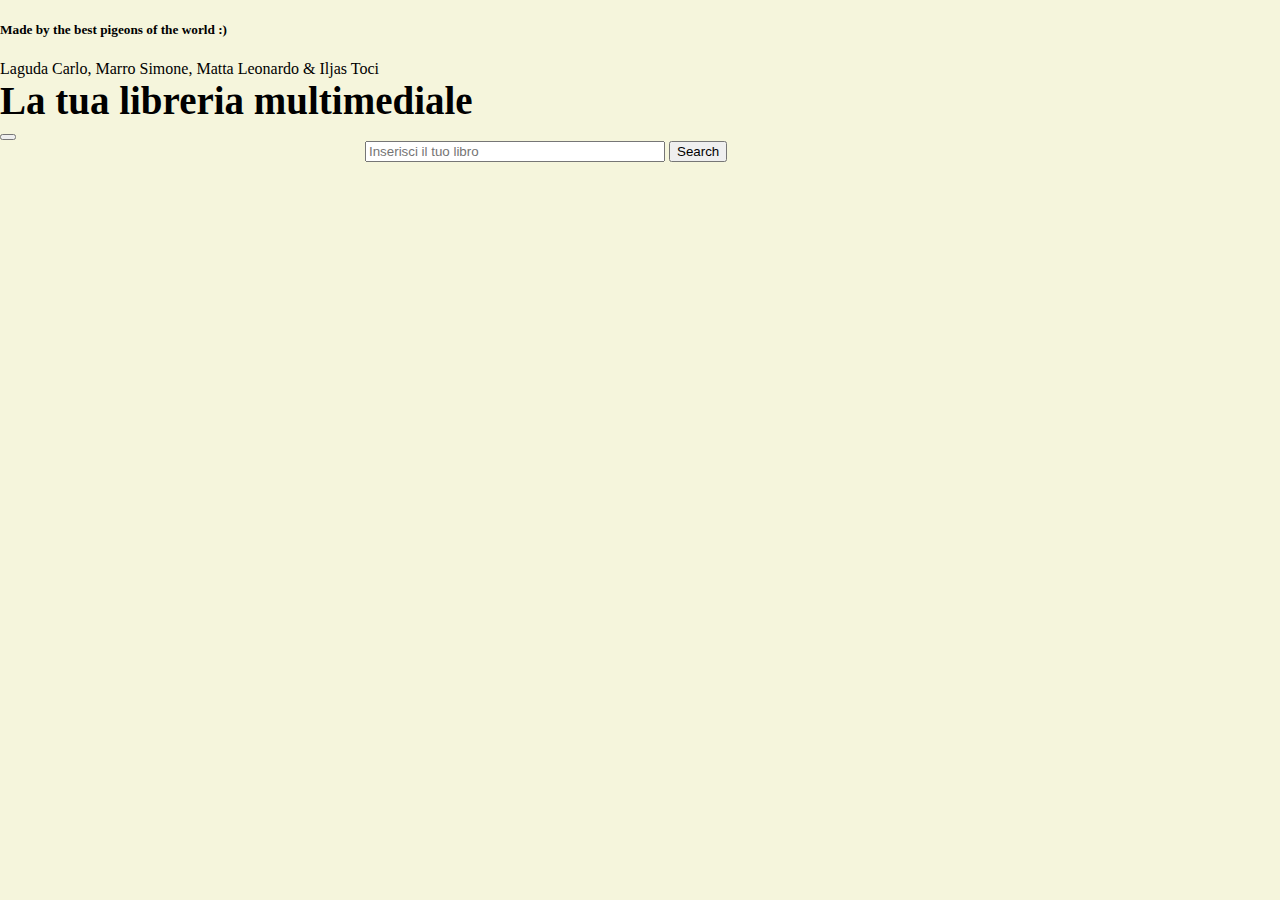
==== Sito azienda/index.html @ e21b8692 "V1.0.1 graphic and structure" ====
<!doctype html>
<html lang="en">
    <head>
        <meta charset="utf-8">
        <meta name="viewport" content="width=device-width, initial-scale=1"> 
        <link href="https://cdn.jsdelivr.net/npm/bootstrap@5.0.2/dist/css/bootstrap.min.css" rel="stylesheet" integrity="sha384-EVSTQN3/azprG1Anm3QDgpJLIm9Nao0Yz1ztcQTwFspd3yD65VohhpuuCOmLASjC" crossorigin="anonymous"><!-- Bootstrap CSS -->
        <link rel="stylesheet" href="style.css" type="text/css"> <!-- CSS -->
        <title>La Libreria</title>
    </head>
    <body>
        <div class="collapse" id="navbarToggleExternalContent">
            <div class="bg-dark p-4">
              <h5 class="text-white h4">Made by the best pigeons of the world :)</h5>
              <span class="text-muted">Laguda Carlo, Marro Simone, Matta Leonardo & Iljas Toci</span>
            </div>
        </div>
        <nav class="navbar navbar-dark bg-dark">
            <div class="container-fluid">
                <h1 class="text-white text-center">La tua libreria multimediale</h1>
                <button class="navbar-toggler" type="button" data-bs-toggle="collapse" data-bs-target="#navbarToggleExternalContent" aria-controls="navbarToggleExternalContent" aria-expanded="false" aria-label="Toggle navigation">
                <span class="navbar-toggler-icon"></span>
              </button>
            </div>
        </nav>

        <div class="container mt-5">
            <div class="div_saerch">
                <input class="form-control" type="search" placeholder="Inserisci il tuo libro" aria-label="Search">
                <button class="btn btn-outline-success mt-3" type="submit">Search</button>
            </div>
        </div>
    </body>
    <footer>
        <!-- Include Bootstrap JavaScript -->
        <script src="https://cdn.jsdelivr.net/npm/bootstrap@5.0.2/dist/js/bootstrap.bundle.min.js" integrity="sha384-MrcW6ZMFYlzcLA8Nl+NtUVF0sA7MsXsP1UyJoMp4YLEuNSfAP+JcXn/tWtIaxVXM" crossorigin="anonymous"></script>
        <!-- Include script per l'invio dell'email -->
        <script src="script.js"></script>
    </footer>
</html>
---- Sito azienda/style.css ----
body{
    background-color: beige;
    margin: 0px;
    padding: 0px;
}

h1{
    font-size: 39px;
    margin:0 auto;
}
input{
    width: 300px;
}
.div_saerch{
    margin: 0 auto;
    width: 550px;
    
}
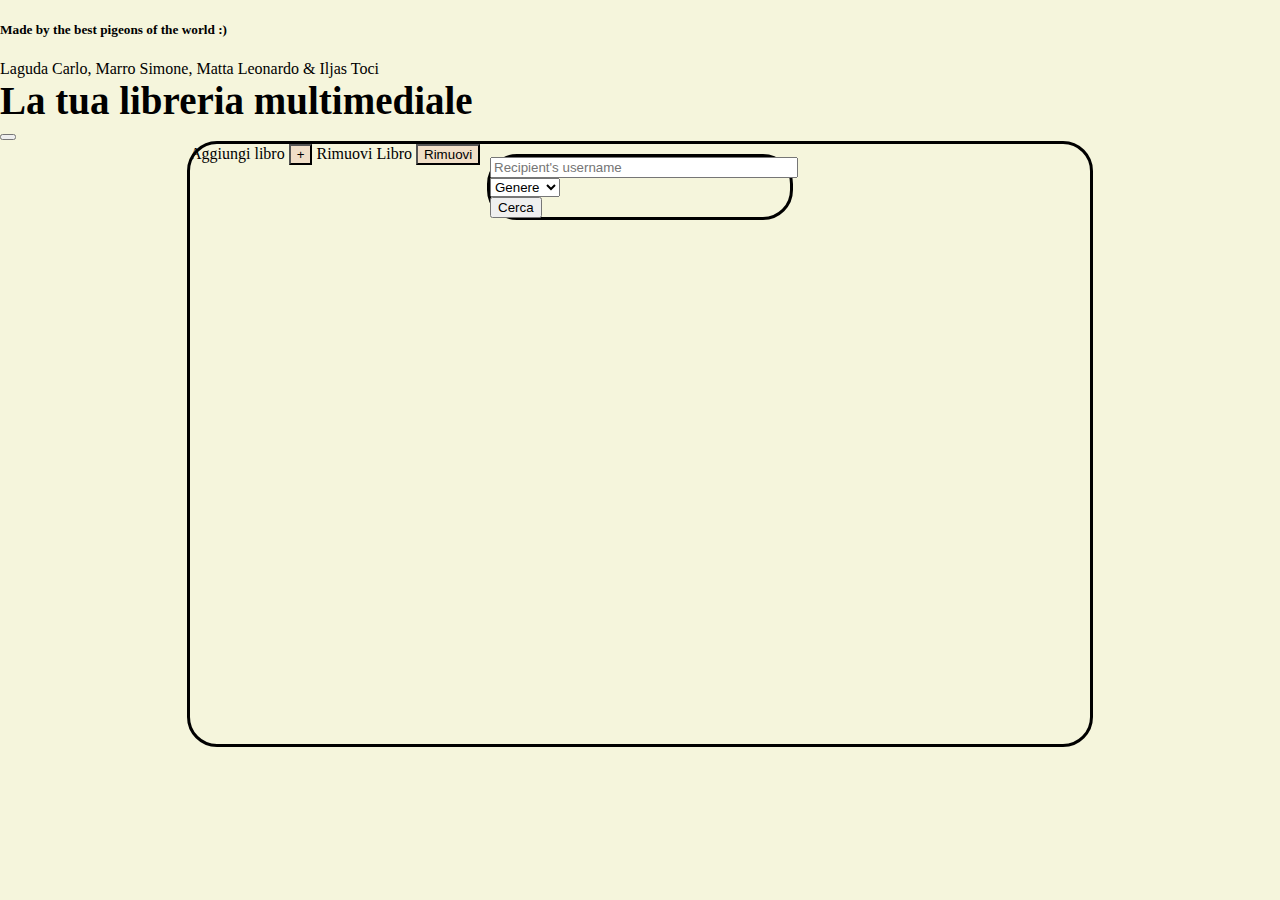
==== commit e15b0fe7: "V1.0.2 graphic update, add itmes and file" ====
--- a/Sito azienda/index.html
+++ b/Sito azienda/index.html
@@ -3,8 +3,9 @@
     <head>
         <meta charset="utf-8">
         <meta name="viewport" content="width=device-width, initial-scale=1"> 
-        <link href="https://cdn.jsdelivr.net/npm/bootstrap@5.0.2/dist/css/bootstrap.min.css" rel="stylesheet" integrity="sha384-EVSTQN3/azprG1Anm3QDgpJLIm9Nao0Yz1ztcQTwFspd3yD65VohhpuuCOmLASjC" crossorigin="anonymous"><!-- Bootstrap CSS -->
-        <link rel="stylesheet" href="style.css" type="text/css"> <!-- CSS -->
+        <link href="https://cdn.jsdelivr.net/npm/bootstrap@5.0.2/dist/css/bootstrap.min.css" rel="stylesheet" integrity="sha384-EVSTQN3/azprG1Anm3QDgpJLIm9Nao0Yz1ztcQTwFspd3yD65VohhpuuCOmLASjC" crossorigin="anonymous">
+        <link rel="stylesheet" href="style.css" type="text/css"> 
+        <link rel="stylesheet" href="responsive.css" type="text/css">
         <title>La Libreria</title>
     </head>
     <body>
@@ -22,18 +23,31 @@
               </button>
             </div>
         </nav>
-
-        <div class="container mt-5">
-            <div class="div_saerch">
-                <input class="form-control" type="search" placeholder="Inserisci il tuo libro" aria-label="Search">
-                <button class="btn btn-outline-success mt-3" type="submit">Search</button>
+        <div class="mainDiv bg-light mt-4">
+            <div class="list-group ms-3 " style="max-width: 300px; height: 100%;">
+                <label class="mt-5">Aggiungi libro</label>
+                <button type="button" class="list-group-item list-group-item-action mt-1 btn-style" id="aggiungi:libro">+</button>
+                <label class="mt-3">Rimuovi Libro</label>
+                <button type="button" class="list-group-item list-group-item-action mt-1 btn-style" id="rimuovi_libro">Rimuovi</button>
+            </div>
+            <div class="container bg-dark div_saerch">
+                <div class="input-group mt-2" style="max-width: 600px;">
+                    <input type="text" class="form-control" placeholder="Recipient's username">
+                    <div> 
+                        <select id="tipo_dato" class="form-control">
+                            <option disabled>Opzioni</option>
+                            <option>Genere</option>
+                            <option>Libro</option>
+                            <option>Scaffale</option>
+                         </select>
+                    </div>
+                    <button class="btn btn-secondary" type="button" id="btn_cerca">Cerca</button>
+                  </div>
             </div>
         </div>
     </body>
     <footer>
-        <!-- Include Bootstrap JavaScript -->
         <script src="https://cdn.jsdelivr.net/npm/bootstrap@5.0.2/dist/js/bootstrap.bundle.min.js" integrity="sha384-MrcW6ZMFYlzcLA8Nl+NtUVF0sA7MsXsP1UyJoMp4YLEuNSfAP+JcXn/tWtIaxVXM" crossorigin="anonymous"></script>
-        <!-- Include script per l'invio dell'email -->
         <script src="script.js"></script>
     </footer>
 </html>
--- a/Sito azienda/style.css
+++ b/Sito azienda/style.css
@@ -13,6 +13,20 @@
 }
 .div_saerch{
     margin: 0 auto;
-    width: 550px;
-    
+    width: 600px;
+    height: 75px;
+    border: solid 3px;
+    border-radius:30px ;
+    margin-top: -690px;
+}
+.mainDiv{
+    margin: 0 auto;
+    width: 1400px;
+    height: 700px;
+    border: solid 3px;
+    border-radius:30px ;
+}
+
+.btn-style{
+    background-color: rgb(240, 222, 199);
 }--- a/Sito azienda/responsive.css
+++ b/Sito azienda/responsive.css
@@ -0,0 +1,20 @@
+@media(min-width: 1100px) {
+    .mainDiv{
+        margin: 0 auto;
+        width: 900px;
+        height: 600px;
+        border: solid 3px;
+        border-radius:30px ;
+    }
+    .resp{
+        margin-top: 200px;
+    }
+
+    .div_saerch{
+        width: 300px;
+        height: 60px;
+        margin-bottom: 100px;
+        margin-top: -590px;
+    }
+    
+}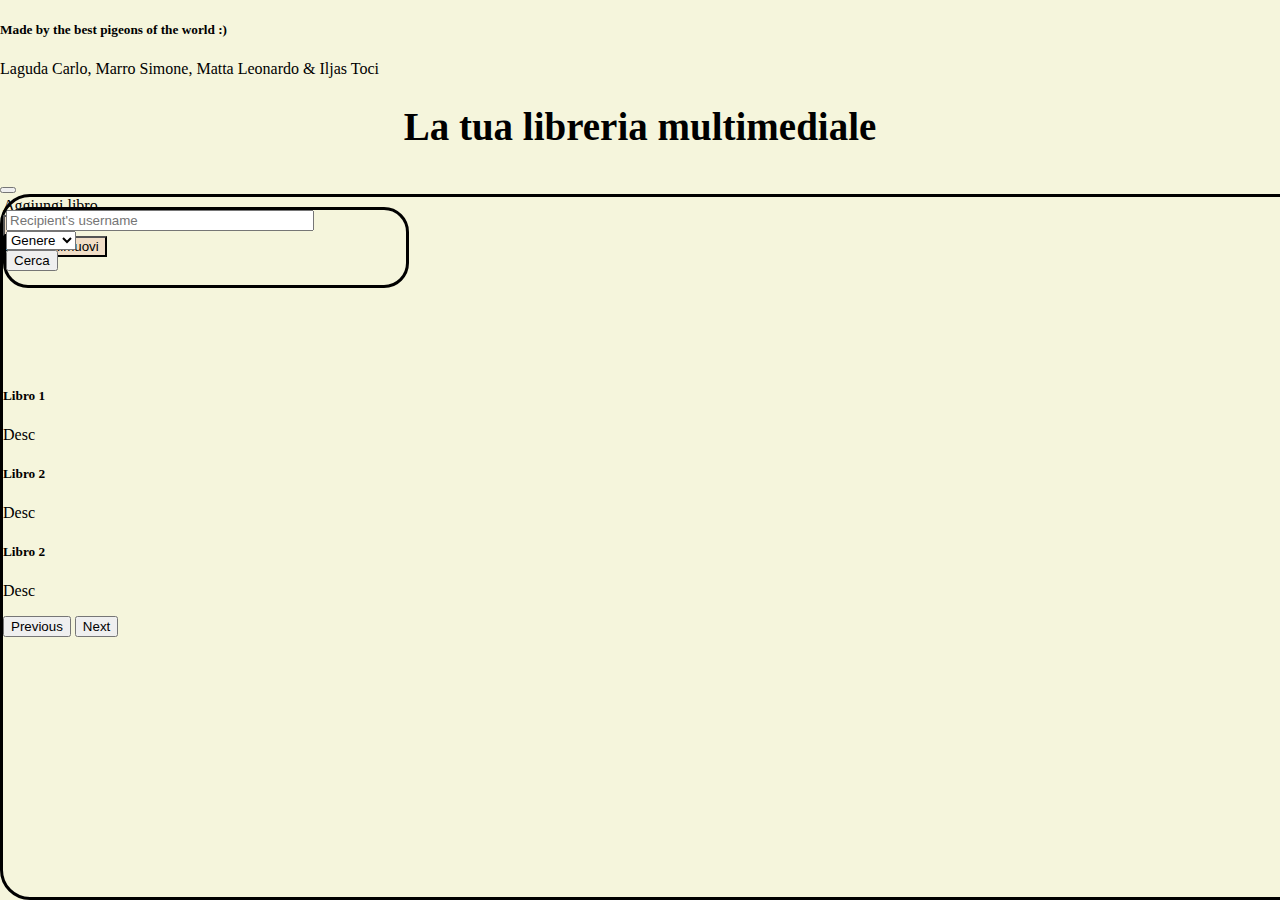
==== commit dc9d7d3a: "V1.0.3 carousel added, graphic" ====
--- a/Sito azienda/index.html
+++ b/Sito azienda/index.html
@@ -1,53 +1,87 @@
-<!doctype html>
-<html lang="en">
-    <head>
-        <meta charset="utf-8">
-        <meta name="viewport" content="width=device-width, initial-scale=1"> 
-        <link href="https://cdn.jsdelivr.net/npm/bootstrap@5.0.2/dist/css/bootstrap.min.css" rel="stylesheet" integrity="sha384-EVSTQN3/azprG1Anm3QDgpJLIm9Nao0Yz1ztcQTwFspd3yD65VohhpuuCOmLASjC" crossorigin="anonymous">
-        <link rel="stylesheet" href="style.css" type="text/css"> 
-        <link rel="stylesheet" href="responsive.css" type="text/css">
-        <title>La Libreria</title>
-    </head>
-    <body>
-        <div class="collapse" id="navbarToggleExternalContent">
-            <div class="bg-dark p-4">
-              <h5 class="text-white h4">Made by the best pigeons of the world :)</h5>
-              <span class="text-muted">Laguda Carlo, Marro Simone, Matta Leonardo & Iljas Toci</span>
-            </div>
-        </div>
-        <nav class="navbar navbar-dark bg-dark">
-            <div class="container-fluid">
-                <h1 class="text-white text-center">La tua libreria multimediale</h1>
-                <button class="navbar-toggler" type="button" data-bs-toggle="collapse" data-bs-target="#navbarToggleExternalContent" aria-controls="navbarToggleExternalContent" aria-expanded="false" aria-label="Toggle navigation">
-                <span class="navbar-toggler-icon"></span>
-              </button>
-            </div>
-        </nav>
-        <div class="mainDiv bg-light mt-4">
-            <div class="list-group ms-3 " style="max-width: 300px; height: 100%;">
-                <label class="mt-5">Aggiungi libro</label>
-                <button type="button" class="list-group-item list-group-item-action mt-1 btn-style" id="aggiungi:libro">+</button>
-                <label class="mt-3">Rimuovi Libro</label>
-                <button type="button" class="list-group-item list-group-item-action mt-1 btn-style" id="rimuovi_libro">Rimuovi</button>
-            </div>
-            <div class="container bg-dark div_saerch">
-                <div class="input-group mt-2" style="max-width: 600px;">
-                    <input type="text" class="form-control" placeholder="Recipient's username">
-                    <div> 
-                        <select id="tipo_dato" class="form-control">
-                            <option disabled>Opzioni</option>
-                            <option>Genere</option>
-                            <option>Libro</option>
-                            <option>Scaffale</option>
-                         </select>
-                    </div>
-                    <button class="btn btn-secondary" type="button" id="btn_cerca">Cerca</button>
-                  </div>
-            </div>
-        </div>
-    </body>
-    <footer>
-        <script src="https://cdn.jsdelivr.net/npm/bootstrap@5.0.2/dist/js/bootstrap.bundle.min.js" integrity="sha384-MrcW6ZMFYlzcLA8Nl+NtUVF0sA7MsXsP1UyJoMp4YLEuNSfAP+JcXn/tWtIaxVXM" crossorigin="anonymous"></script>
-        <script src="script.js"></script>
-    </footer>
-</html>
+<!doctype html>
+<html lang="en">
+    <head>
+        <meta charset="utf-8">
+        <meta name="viewport" content="width=device-width, initial-scale=1"> 
+        <link href="https://cdn.jsdelivr.net/npm/bootstrap@5.0.2/dist/css/bootstrap.min.css" rel="stylesheet" integrity="sha384-EVSTQN3/azprG1Anm3QDgpJLIm9Nao0Yz1ztcQTwFspd3yD65VohhpuuCOmLASjC" crossorigin="anonymous">
+        <link rel="stylesheet" href="style.css" type="text/css"> 
+        <link rel="stylesheet" href="responsive.css" type="text/css">
+        <title>La Libreria</title>
+    </head>
+    <body>
+        <div class="collapse" id="navbarToggleExternalContent">
+            <div class="bg-dark p-4">
+              <h5 class="text-white h4">Made by the best pigeons of the world :)</h5>
+              <span class="text-muted">Laguda Carlo, Marro Simone, Matta Leonardo & Iljas Toci</span>
+            </div>
+        </div>
+        <nav class="navbar navbar-dark bg-dark">
+            <div class="container-fluid">
+                <h1 class="text-white text-center">La tua libreria multimediale</h1>
+                <button class="navbar-toggler" type="button" data-bs-toggle="collapse" data-bs-target="#navbarToggleExternalContent" aria-controls="navbarToggleExternalContent" aria-expanded="false" aria-label="Toggle navigation">
+                <span class="navbar-toggler-icon"></span>
+              </button>
+            </div>
+        </nav>
+        <div class="mainDiv bg-light mt-4">
+            <div class="list-group ms-3 " style="max-width: 120px; height: 100%;">
+                <label class="mt-5">Aggiungi libro</label>
+                <button type="button" class="list-group-item btn btn-primary mt-1 btn-style" id="aggiungi:libro">+</button>
+                <label class="mt-3">Rimuovi Libro</label>
+                <button type="button" class="list-group-item btn btn-primary  mt-1 btn-style" id="rimuovi_libro">Rimuovi</button>
+            </div>
+            <div class="container bg-dark div_saerch">
+                <div class="input-group mt-2" style="max-width: 600px;">
+                    <input type="text" class="form-control" placeholder="Recipient's username">
+                    <div> 
+                        <select id="tipo_dato" class="form-control">
+                            <option disabled>Opzioni</option>
+                            <option>Genere</option>
+                            <option>Libro</option>
+                            <option>Scaffale</option>
+                         </select>
+                    </div>
+                    <button class="btn btn-secondary" type="button" id="btn_cerca">Cerca</button>
+                  </div>
+            </div>
+            <div id="carouselExampleCombined" class="carousel slide carosello_immagini container" data-bs-ride="carousel">
+                <div class="carousel-inner">
+                    <div class="carousel-inner">
+                        <div class="carousel-item active ">
+                            <span class="d-block w-100 bg-danger"></span>
+                            <div class="carousel-caption d-none d-md-block">
+                            <h5>Libro 1</h5>
+                            <p>Desc</p>
+                        </div>
+                    </div>
+                    <div class="carousel-item">
+                        <span class="d-block w-100 bg-success"></span>
+                        <div class="carousel-caption d-none d-md-block">
+                            <h5>Libro 2</h5>
+                            <p>Desc</p>
+                        </div>
+                    </div>
+                    <div class="carousel-item">
+                        <span class="d-block w-100  bg-warning"></span>
+                        <div class="carousel-caption d-none d-md-block">
+                            <h5>Libro 2</h5>
+                            <p>Desc</p>
+                        </div>
+                    </div>
+                </div>
+                <button class="carousel-control-prev" type="button" data-bs-target="#carouselExampleCombined" data-bs-slide="prev">
+                    <span class="carousel-control-prev-icon" aria-hidden="true"></span>
+                    <span class="visually-hidden">Previous</span>
+                </button>
+                <button class="carousel-control-next" type="button" data-bs-target="#carouselExampleCombined" data-bs-slide="next">
+                    <span class="carousel-control-next-icon" aria-hidden="true"></span>
+                    <span class="visually-hidden">Next</span>
+                </button>
+            </div>
+        </div>
+    </body>
+    <footer>
+        <script src="https://cdn.jsdelivr.net/npm/bootstrap@5.0.2/dist/js/bootstrap.bundle.min.js" integrity="sha384-MrcW6ZMFYlzcLA8Nl+NtUVF0sA7MsXsP1UyJoMp4YLEuNSfAP+JcXn/tWtIaxVXM" crossorigin="anonymous"></script>
+        <script src="script.js"></script>
+    </footer>
+</html>
--- a/Sito azienda/style.css
+++ b/Sito azienda/style.css
@@ -1,32 +1,40 @@
-body{
-    background-color: beige;
-    margin: 0px;
-    padding: 0px;
-}
-
-h1{
-    font-size: 39px;
-    margin:0 auto;
-}
-input{
-    width: 300px;
-}
-.div_saerch{
-    margin: 0 auto;
-    width: 600px;
-    height: 75px;
-    border: solid 3px;
-    border-radius:30px ;
-    margin-top: -690px;
-}
-.mainDiv{
-    margin: 0 auto;
-    width: 1400px;
-    height: 700px;
-    border: solid 3px;
-    border-radius:30px ;
-}
-
-.btn-style{
-    background-color: rgb(240, 222, 199);
+body{
+    background-color: beige;
+    margin: 0px;
+    padding: 0px;
+}
+
+h1{
+    font-size: 39px;
+    text-align: center;
+}
+input{
+    width: 300px;
+}
+.div_saerch{
+    width: 400px;
+    height: 75px;
+    border: solid 3px;
+    border-radius:25px ;
+    margin-top: -690px;
+}
+.mainDiv{
+    margin: 0 auto;
+    width: 1400px;
+    height: 700px;
+    border: solid 3px;
+    border-radius:30px ;
+}
+
+.btn-style{
+    background-color: rgb(240, 222, 199);
+}
+
+span{
+    width: 500px;
+    height: 250px;
+}
+.carosello_immagini{
+    max-width: 700px;
+    margin-top: 100px;
 }--- a/Sito azienda/responsive.css
+++ b/Sito azienda/responsive.css
@@ -1,20 +1,20 @@
-@media(min-width: 1100px) {
-    .mainDiv{
-        margin: 0 auto;
-        width: 900px;
-        height: 600px;
-        border: solid 3px;
-        border-radius:30px ;
-    }
-    .resp{
-        margin-top: 200px;
-    }
-
-    .div_saerch{
-        width: 300px;
-        height: 60px;
-        margin-bottom: 100px;
-        margin-top: -590px;
-    }
-    
+@media(max-width: 1200px) {
+    .mainDiv{
+        margin: 0 auto;
+        width: 900px;
+        height: 600px;
+        border: solid 3px;
+        border-radius:30px ;
+    }
+    .resp{
+        margin-top: 200px;
+    }
+
+    .div_saerch{
+        width: 300px;
+        height: 60px;
+        margin-bottom: 100px;
+        margin-top: -590px;
+    }
+    
 }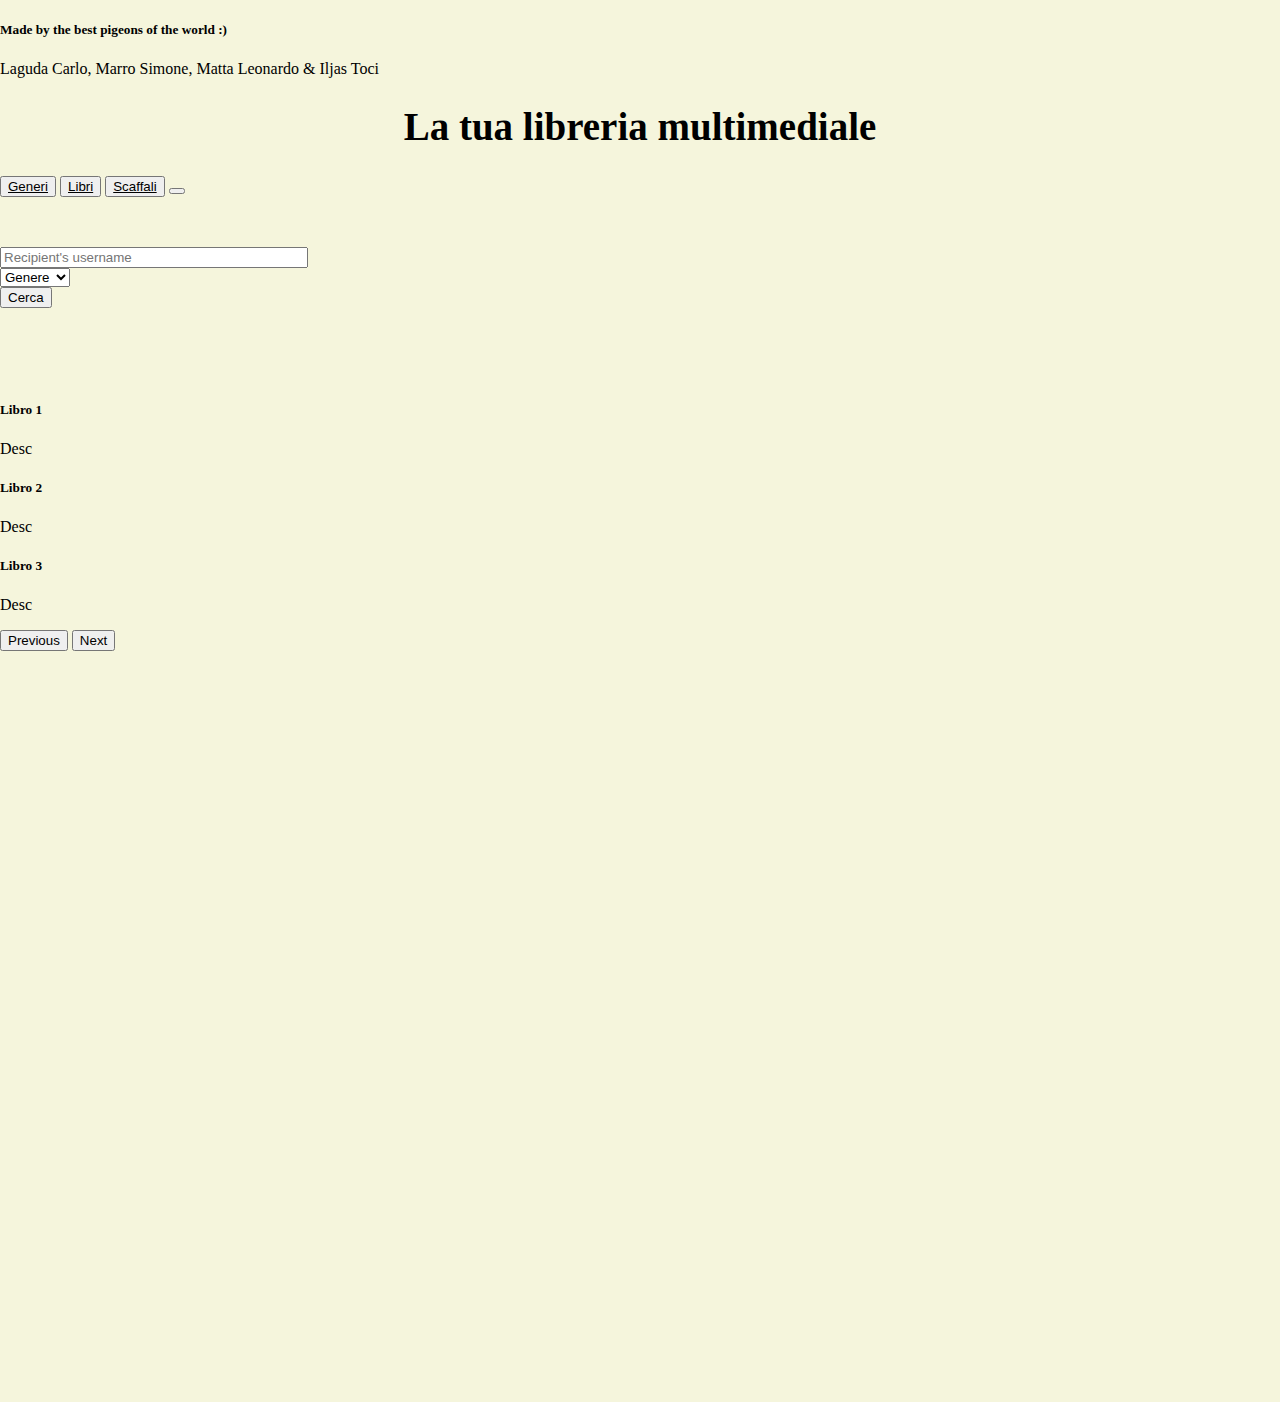
==== commit 9cb16164: "v1.0.4 graphic, js code add btn top" ====
--- a/Sito azienda/index.html
+++ b/Sito azienda/index.html
@@ -1,87 +1,84 @@
 <!doctype html>
 <html lang="en">
-    <head>
-        <meta charset="utf-8">
-        <meta name="viewport" content="width=device-width, initial-scale=1"> 
-        <link href="https://cdn.jsdelivr.net/npm/bootstrap@5.0.2/dist/css/bootstrap.min.css" rel="stylesheet" integrity="sha384-EVSTQN3/azprG1Anm3QDgpJLIm9Nao0Yz1ztcQTwFspd3yD65VohhpuuCOmLASjC" crossorigin="anonymous">
-        <link rel="stylesheet" href="style.css" type="text/css"> 
-        <link rel="stylesheet" href="responsive.css" type="text/css">
-        <title>La Libreria</title>
-    </head>
-    <body>
-        <div class="collapse" id="navbarToggleExternalContent">
-            <div class="bg-dark p-4">
-              <h5 class="text-white h4">Made by the best pigeons of the world :)</h5>
-              <span class="text-muted">Laguda Carlo, Marro Simone, Matta Leonardo & Iljas Toci</span>
+<head>
+    <meta charset="utf-8">
+    <meta name="viewport" content="width=device-width, initial-scale=1"> 
+    <link href="https://cdn.jsdelivr.net/npm/bootstrap@5.0.2/dist/css/bootstrap.min.css" rel="stylesheet" integrity="sha384-EVSTQN3/azprG1Anm3QDgpJLIm9Nao0Yz1ztcQTwFspd3yD65VohhpuuCOmLASjC" crossorigin="anonymous">
+    <link rel="stylesheet" href="style.css" type="text/css"> 
+    <link rel="stylesheet" href="responsive.css" type="text/css">
+    <title>La Libreria</title>
+</head>
+<body>
+    <div class="collapse" id="navbarToggleExternalContent">
+        <div class="bg-dark p-4">
+            <h5 class="text-white h4">Made by the best pigeons of the world :)</h5>
+            <span class="text-muted">Laguda Carlo, Marro Simone, Matta Leonardo & Iljas Toci</span>
+        </div>
+    </div>
+    <nav class="navbar navbar-dark bg-dark">
+        <div class="container-fluid">
+            <h1 class="text-white text-center">La tua libreria multimediale</h1>
+            <button class="btn text-white me-5"><u>Generi</u></button>
+            <button class="btn text-white me-5"><u>Libri</u></button>
+            <button class="btn text-white me-5"><u>Scaffali</u></button>
+            <button class="navbar-toggler" type="button" data-bs-toggle="collapse" data-bs-target="#navbarToggleExternalContent" aria-controls="navbarToggleExternalContent" aria-expanded="false" aria-label="Toggle navigation">
+            <span class="navbar-toggler-icon"></span>
+            </button>
+           
+        </div>
+    </nav>
+     <div class="container div_saerch mb-5">
+            <div class=" input-group mt-3" style="max-width: 700px;">
+                <input type="text" class="form-control" placeholder="Recipient's username">
+                <div> 
+                    <select id="tipo_dato" class="form-control">
+                        <option disabled>Opzioni</option>
+                        <option>Genere</option>
+                        <option>Libro</option>
+                        <option>Scaffale</option>
+                    </select>
+                </div>
+                <button class="btn btn-secondary" type="button" id="btn_cerca">Cerca</button>
             </div>
         </div>
-        <nav class="navbar navbar-dark bg-dark">
-            <div class="container-fluid">
-                <h1 class="text-white text-center">La tua libreria multimediale</h1>
-                <button class="navbar-toggler" type="button" data-bs-toggle="collapse" data-bs-target="#navbarToggleExternalContent" aria-controls="navbarToggleExternalContent" aria-expanded="false" aria-label="Toggle navigation">
-                <span class="navbar-toggler-icon"></span>
-              </button>
-            </div>
-        </nav>
-        <div class="mainDiv bg-light mt-4">
-            <div class="list-group ms-3 " style="max-width: 120px; height: 100%;">
-                <label class="mt-5">Aggiungi libro</label>
-                <button type="button" class="list-group-item btn btn-primary mt-1 btn-style" id="aggiungi:libro">+</button>
-                <label class="mt-3">Rimuovi Libro</label>
-                <button type="button" class="list-group-item btn btn-primary  mt-1 btn-style" id="rimuovi_libro">Rimuovi</button>
-            </div>
-            <div class="container bg-dark div_saerch">
-                <div class="input-group mt-2" style="max-width: 600px;">
-                    <input type="text" class="form-control" placeholder="Recipient's username">
-                    <div> 
-                        <select id="tipo_dato" class="form-control">
-                            <option disabled>Opzioni</option>
-                            <option>Genere</option>
-                            <option>Libro</option>
-                            <option>Scaffale</option>
-                         </select>
-                    </div>
-                    <button class="btn btn-secondary" type="button" id="btn_cerca">Cerca</button>
-                  </div>
-            </div>
-            <div id="carouselExampleCombined" class="carousel slide carosello_immagini container" data-bs-ride="carousel">
-                <div class="carousel-inner">
-                    <div class="carousel-inner">
-                        <div class="carousel-item active ">
-                            <span class="d-block w-100 bg-danger"></span>
-                            <div class="carousel-caption d-none d-md-block">
-                            <h5>Libro 1</h5>
-                            <p>Desc</p>
-                        </div>
-                    </div>
-                    <div class="carousel-item">
-                        <span class="d-block w-100 bg-success"></span>
-                        <div class="carousel-caption d-none d-md-block">
-                            <h5>Libro 2</h5>
-                            <p>Desc</p>
-                        </div>
-                    </div>
-                    <div class="carousel-item">
-                        <span class="d-block w-100  bg-warning"></span>
-                        <div class="carousel-caption d-none d-md-block">
-                            <h5>Libro 2</h5>
-                            <p>Desc</p>
-                        </div>
+    <div class="mainDiv bg-dark pt-2">
+        <div id="carouselExampleCombined" class="carousel slide carosello_immagini container" data-bs-ride="carousel">
+            <div class="carousel-inner ">
+                <div class="carousel-item active ">
+                    <span class="d-block bg-dark"></span>
+                    <div class="carousel-caption d-none d-md-block text-white">
+                        <h5 class="mb-5">Libro 1</h5>
+                        <p class="mb-5">Desc</p>
                     </div>
                 </div>
-                <button class="carousel-control-prev" type="button" data-bs-target="#carouselExampleCombined" data-bs-slide="prev">
-                    <span class="carousel-control-prev-icon" aria-hidden="true"></span>
-                    <span class="visually-hidden">Previous</span>
-                </button>
-                <button class="carousel-control-next" type="button" data-bs-target="#carouselExampleCombined" data-bs-slide="next">
-                    <span class="carousel-control-next-icon" aria-hidden="true"></span>
-                    <span class="visually-hidden">Next</span>
-                </button>
+                <div class="carousel-item">
+                    <span class="d-block bg-dark"></span>
+                    <div class="carousel-caption d-none d-md-block text-white">
+                        <h5 class="mb-5">Libro 2</h5>
+                        <p class="mb-5">Desc</p>
+                    </div>
+                </div>
+                <div class="carousel-item">
+                    <span class="d-block"></span>
+                    <div class="carousel-caption d-none d-md-block text-white">
+                        <h5 class="mb-5">Libro 3</h5>
+                        <p class="mb-5">Desc</p>
+                    </div>
+                </div>
             </div>
+            <button class="carousel-control-prev" type="button" data-bs-target="#carouselExampleCombined" data-bs-slide="prev">
+                <span class="carousel-control-prev-icon custom-carousel-icon" aria-hidden="true"></span>
+                <span class="visually-hidden">Previous</span>
+            </button>
+            <button class="carousel-control-next" type="button" data-bs-target="#carouselExampleCombined" data-bs-slide="next">
+                <span class="carousel-control-next-icon custom-carousel-icon" aria-hidden="true"></span>
+                <span class="visually-hidden">Next</span>
+            </button>
         </div>
-    </body>
+    </div>
     <footer>
         <script src="https://cdn.jsdelivr.net/npm/bootstrap@5.0.2/dist/js/bootstrap.bundle.min.js" integrity="sha384-MrcW6ZMFYlzcLA8Nl+NtUVF0sA7MsXsP1UyJoMp4YLEuNSfAP+JcXn/tWtIaxVXM" crossorigin="anonymous"></script>
         <script src="script.js"></script>
     </footer>
-</html>
+</body>
+</html>--- a/Sito azienda/style.css
+++ b/Sito azienda/style.css
@@ -1,40 +1,46 @@
-body{
+body {
     background-color: beige;
     margin: 0px;
     padding: 0px;
 }
 
-h1{
+h1 {
     font-size: 39px;
     text-align: center;
 }
-input{
+
+input {
     width: 300px;
 }
-.div_saerch{
+
+.div_saerch {
     width: 400px;
     height: 75px;
-    border: solid 3px;
-    border-radius:25px ;
-    margin-top: -690px;
-}
-.mainDiv{
-    margin: 0 auto;
-    width: 1400px;
-    height: 700px;
-    border: solid 3px;
-    border-radius:30px ;
+    margin-top: 50px;
 }
 
-.btn-style{
+.mainDiv {
+    margin: 0 auto;
+    margin-top: -20px;
+    width: 100%;
+    height: 1000px;
+}
+
+.btn-style {
     background-color: rgb(240, 222, 199);
 }
 
-span{
+span {
     width: 500px;
-    height: 250px;
+    height: 300px;
+    margin: 0 auto;
 }
-.carosello_immagini{
-    max-width: 700px;
+
+.carosello_immagini {
+    max-width: 500px;
     margin-top: 100px;
-}+}
+
+.custom-carousel-icon {
+    color: #000000 !important; /* Sovrascrivi il colore dell'icona */
+}
--- a/Sito azienda/responsive.css
+++ b/Sito azienda/responsive.css
@@ -1,20 +1,19 @@
 @media(max-width: 1200px) {
     .mainDiv{
-        margin: 0 auto;
-        width: 900px;
-        height: 600px;
-        border: solid 3px;
-        border-radius:30px ;
+        margin-top: -40px;
     }
     .resp{
         margin-top: 200px;
     }
-
     .div_saerch{
-        width: 300px;
+        width: 400px;
         height: 60px;
         margin-bottom: 100px;
-        margin-top: -590px;
+        margin-top: 40px;
+    }
+    .carosello_immagini{
+        width: 400px;
+        margin-top: 150px;
     }
     
 }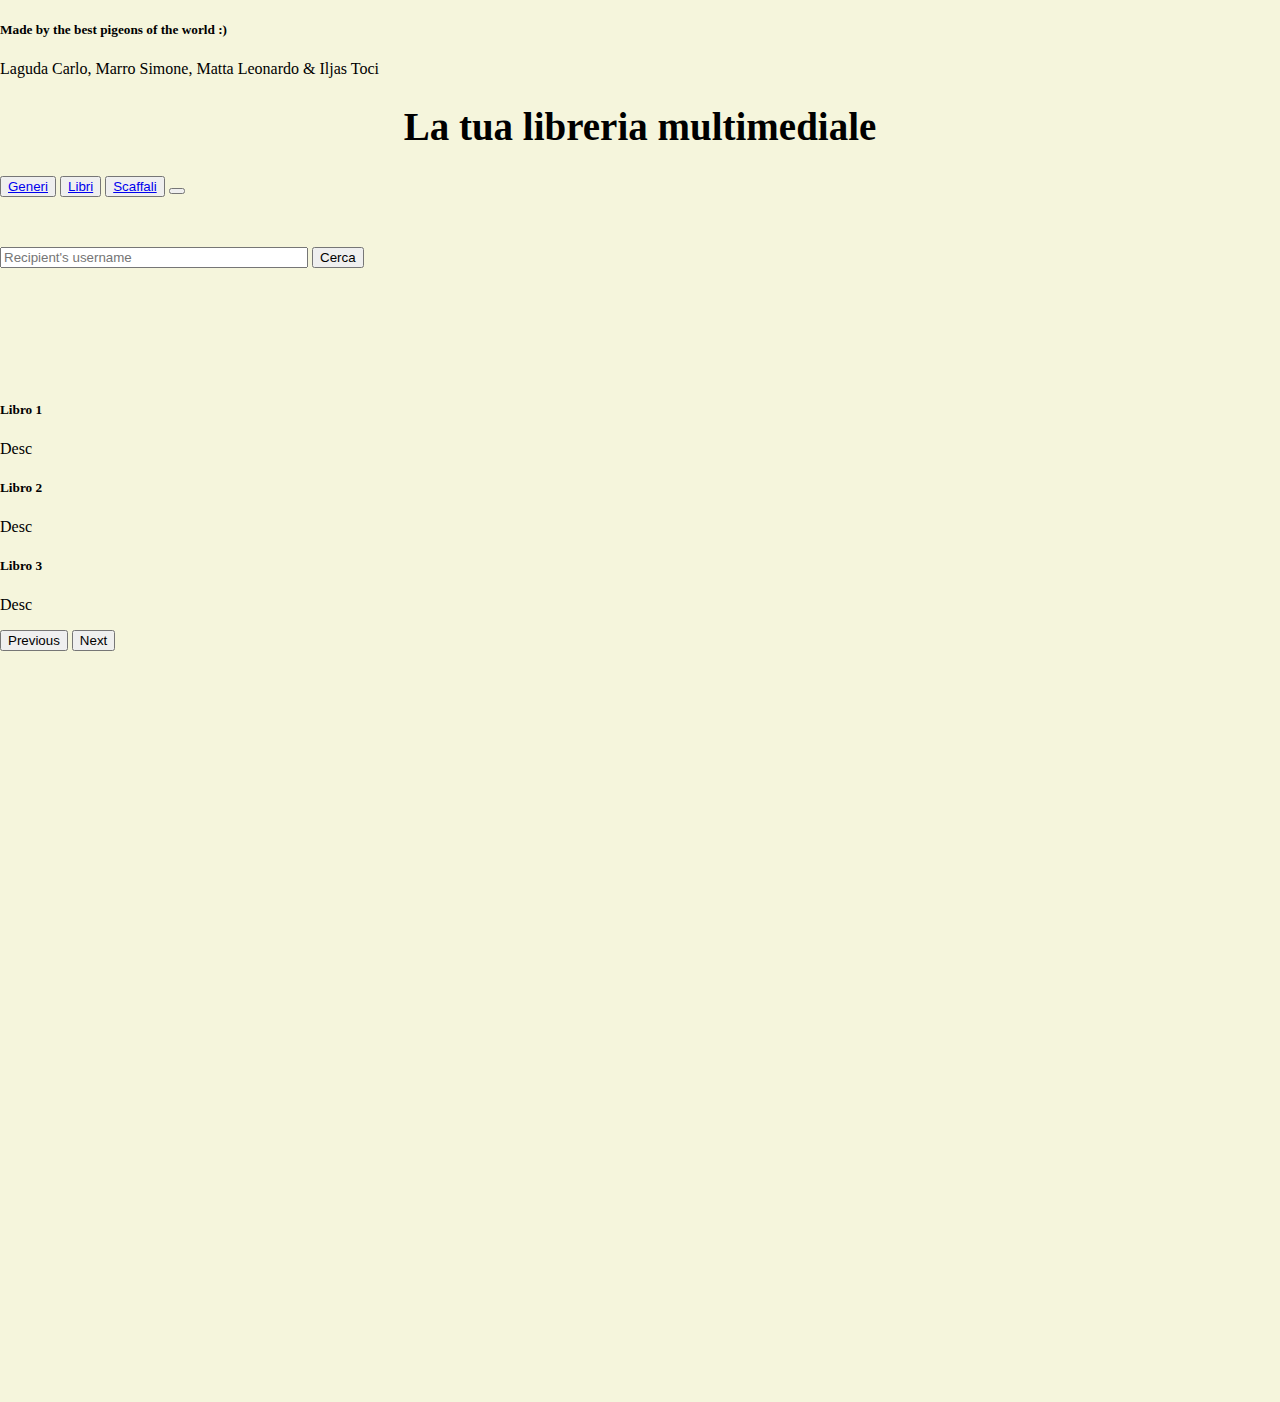
==== commit c4af917d: "V1.0.5 code, grapihc and general update" ====
--- a/Sito azienda/index.html
+++ b/Sito azienda/index.html
@@ -1,84 +1,75 @@
 <!doctype html>
 <html lang="en">
-<head>
-    <meta charset="utf-8">
-    <meta name="viewport" content="width=device-width, initial-scale=1"> 
-    <link href="https://cdn.jsdelivr.net/npm/bootstrap@5.0.2/dist/css/bootstrap.min.css" rel="stylesheet" integrity="sha384-EVSTQN3/azprG1Anm3QDgpJLIm9Nao0Yz1ztcQTwFspd3yD65VohhpuuCOmLASjC" crossorigin="anonymous">
-    <link rel="stylesheet" href="style.css" type="text/css"> 
-    <link rel="stylesheet" href="responsive.css" type="text/css">
-    <title>La Libreria</title>
-</head>
-<body>
-    <div class="collapse" id="navbarToggleExternalContent">
-        <div class="bg-dark p-4">
-            <h5 class="text-white h4">Made by the best pigeons of the world :)</h5>
-            <span class="text-muted">Laguda Carlo, Marro Simone, Matta Leonardo & Iljas Toci</span>
+    <head>
+        <meta charset="utf-8">
+        <meta name="viewport" content="width=device-width, initial-scale=1"> 
+        <link href="https://cdn.jsdelivr.net/npm/bootstrap@5.0.2/dist/css/bootstrap.min.css" rel="stylesheet" integrity="sha384-EVSTQN3/azprG1Anm3QDgpJLIm9Nao0Yz1ztcQTwFspd3yD65VohhpuuCOmLASjC" crossorigin="anonymous">
+        <link rel="stylesheet" href="style.css" type="text/css"> 
+        <link rel="stylesheet" href="responsive.css" type="text/css">
+        <title>La Libreria</title>
+    </head>
+    <body>
+        <div class="collapse" id="navbarToggleExternalContent">
+            <div class="bg-dark p-4">
+                <h5 class="text-white h4">Made by the best pigeons of the world :)</h5>
+                <span class="text-muted">Laguda Carlo, Marro Simone, Matta Leonardo & Iljas Toci</span>
+            </div>
         </div>
-    </div>
-    <nav class="navbar navbar-dark bg-dark">
-        <div class="container-fluid">
-            <h1 class="text-white text-center">La tua libreria multimediale</h1>
-            <button class="btn text-white me-5"><u>Generi</u></button>
-            <button class="btn text-white me-5"><u>Libri</u></button>
-            <button class="btn text-white me-5"><u>Scaffali</u></button>
-            <button class="navbar-toggler" type="button" data-bs-toggle="collapse" data-bs-target="#navbarToggleExternalContent" aria-controls="navbarToggleExternalContent" aria-expanded="false" aria-label="Toggle navigation">
-            <span class="navbar-toggler-icon"></span>
-            </button>
-           
-        </div>
-    </nav>
-     <div class="container div_saerch mb-5">
+        <nav class="navbar navbar-dark bg-dark">
+            <div class="container-fluid">
+                <h1 class="text-white text-center">La tua libreria multimediale</h1>
+                <button class="btn text-white me-5"><a href="generi.html" class="text-white">Generi</a></button>
+                <button class="btn text-white me-5"><a href="libri.html" class="text-white">Libri</a></button>
+                <button class="btn text-white me-5"><a href="scaffali.html" class="text-white">Scaffali</a></button>
+                <button class="navbar-toggler" type="button" data-bs-toggle="collapse" data-bs-target="#navbarToggleExternalContent" aria-controls="navbarToggleExternalContent" aria-expanded="false" aria-label="Toggle navigation">
+                    <span class="navbar-toggler-icon"></span>
+                </button>
+            </div>
+        </nav>
+        <div class="container div_saerch mb-5">
             <div class=" input-group mt-3" style="max-width: 700px;">
                 <input type="text" class="form-control" placeholder="Recipient's username">
-                <div> 
-                    <select id="tipo_dato" class="form-control">
-                        <option disabled>Opzioni</option>
-                        <option>Genere</option>
-                        <option>Libro</option>
-                        <option>Scaffale</option>
-                    </select>
-                </div>
                 <button class="btn btn-secondary" type="button" id="btn_cerca">Cerca</button>
             </div>
         </div>
-    <div class="mainDiv bg-dark pt-2">
-        <div id="carouselExampleCombined" class="carousel slide carosello_immagini container" data-bs-ride="carousel">
-            <div class="carousel-inner ">
-                <div class="carousel-item active ">
-                    <span class="d-block bg-dark"></span>
-                    <div class="carousel-caption d-none d-md-block text-white">
-                        <h5 class="mb-5">Libro 1</h5>
-                        <p class="mb-5">Desc</p>
+        <div class="mainDiv bg-dark pt-2">
+            <div id="carouselExampleCombined" class="carousel slide carosello_immagini container" data-bs-ride="carousel">
+                <div class="carousel-inner ">
+                    <div class="carousel-item active ">
+                        <span class="d-block bg-primary"></span>
+                        <div class="carousel-caption d-none d-md-block text-white">
+                            <h5 class="mb-5">Libro 1</h5>
+                            <p class="mb-5">Desc</p>
+                        </div>
+                    </div>
+                    <div class="carousel-item">
+                        <span class="d-block bg-danger"></span>
+                        <div class="carousel-caption d-none d-md-block text-white">
+                            <h5 class="mb-5">Libro 2</h5>
+                            <p class="mb-5">Desc</p>
+                        </div>
+                    </div>
+                    <div class="carousel-item">
+                        <span class="d-block bg-warning"></span>
+                        <div class="carousel-caption d-none d-md-block text-white">
+                            <h5 class="mb-5">Libro 3</h5>
+                            <p class="mb-5">Desc</p>
+                        </div>
                     </div>
                 </div>
-                <div class="carousel-item">
-                    <span class="d-block bg-dark"></span>
-                    <div class="carousel-caption d-none d-md-block text-white">
-                        <h5 class="mb-5">Libro 2</h5>
-                        <p class="mb-5">Desc</p>
-                    </div>
-                </div>
-                <div class="carousel-item">
-                    <span class="d-block"></span>
-                    <div class="carousel-caption d-none d-md-block text-white">
-                        <h5 class="mb-5">Libro 3</h5>
-                        <p class="mb-5">Desc</p>
-                    </div>
-                </div>
+                <button class="carousel-control-prev" type="button" data-bs-target="#carouselExampleCombined" data-bs-slide="prev">
+                    <span class="carousel-control-prev-icon custom-carousel-icon" aria-hidden="true"></span>
+                    <span class="visually-hidden">Previous</span>
+                </button>
+                <button class="carousel-control-next" type="button" data-bs-target="#carouselExampleCombined" data-bs-slide="next">
+                    <span class="carousel-control-next-icon custom-carousel-icon" aria-hidden="true"></span>
+                    <span class="visually-hidden">Next</span>
+                </button>
             </div>
-            <button class="carousel-control-prev" type="button" data-bs-target="#carouselExampleCombined" data-bs-slide="prev">
-                <span class="carousel-control-prev-icon custom-carousel-icon" aria-hidden="true"></span>
-                <span class="visually-hidden">Previous</span>
-            </button>
-            <button class="carousel-control-next" type="button" data-bs-target="#carouselExampleCombined" data-bs-slide="next">
-                <span class="carousel-control-next-icon custom-carousel-icon" aria-hidden="true"></span>
-                <span class="visually-hidden">Next</span>
-            </button>
         </div>
-    </div>
-    <footer>
-        <script src="https://cdn.jsdelivr.net/npm/bootstrap@5.0.2/dist/js/bootstrap.bundle.min.js" integrity="sha384-MrcW6ZMFYlzcLA8Nl+NtUVF0sA7MsXsP1UyJoMp4YLEuNSfAP+JcXn/tWtIaxVXM" crossorigin="anonymous"></script>
-        <script src="script.js"></script>
-    </footer>
-</body>
+        <footer>
+            <script src="https://cdn.jsdelivr.net/npm/bootstrap@5.0.2/dist/js/bootstrap.bundle.min.js" integrity="sha384-MrcW6ZMFYlzcLA8Nl+NtUVF0sA7MsXsP1UyJoMp4YLEuNSfAP+JcXn/tWtIaxVXM" crossorigin="anonymous"></script>
+            <script src="script.js"></script>
+        </footer>
+    </body>
 </html>--- a/Sito azienda/responsive.css
+++ b/Sito azienda/responsive.css
@@ -12,8 +12,11 @@
         margin-top: 40px;
     }
     .carosello_immagini{
-        width: 400px;
+        width: 580px;
         margin-top: 150px;
+    }
+    span{
+        height: 270px;
     }
     
 }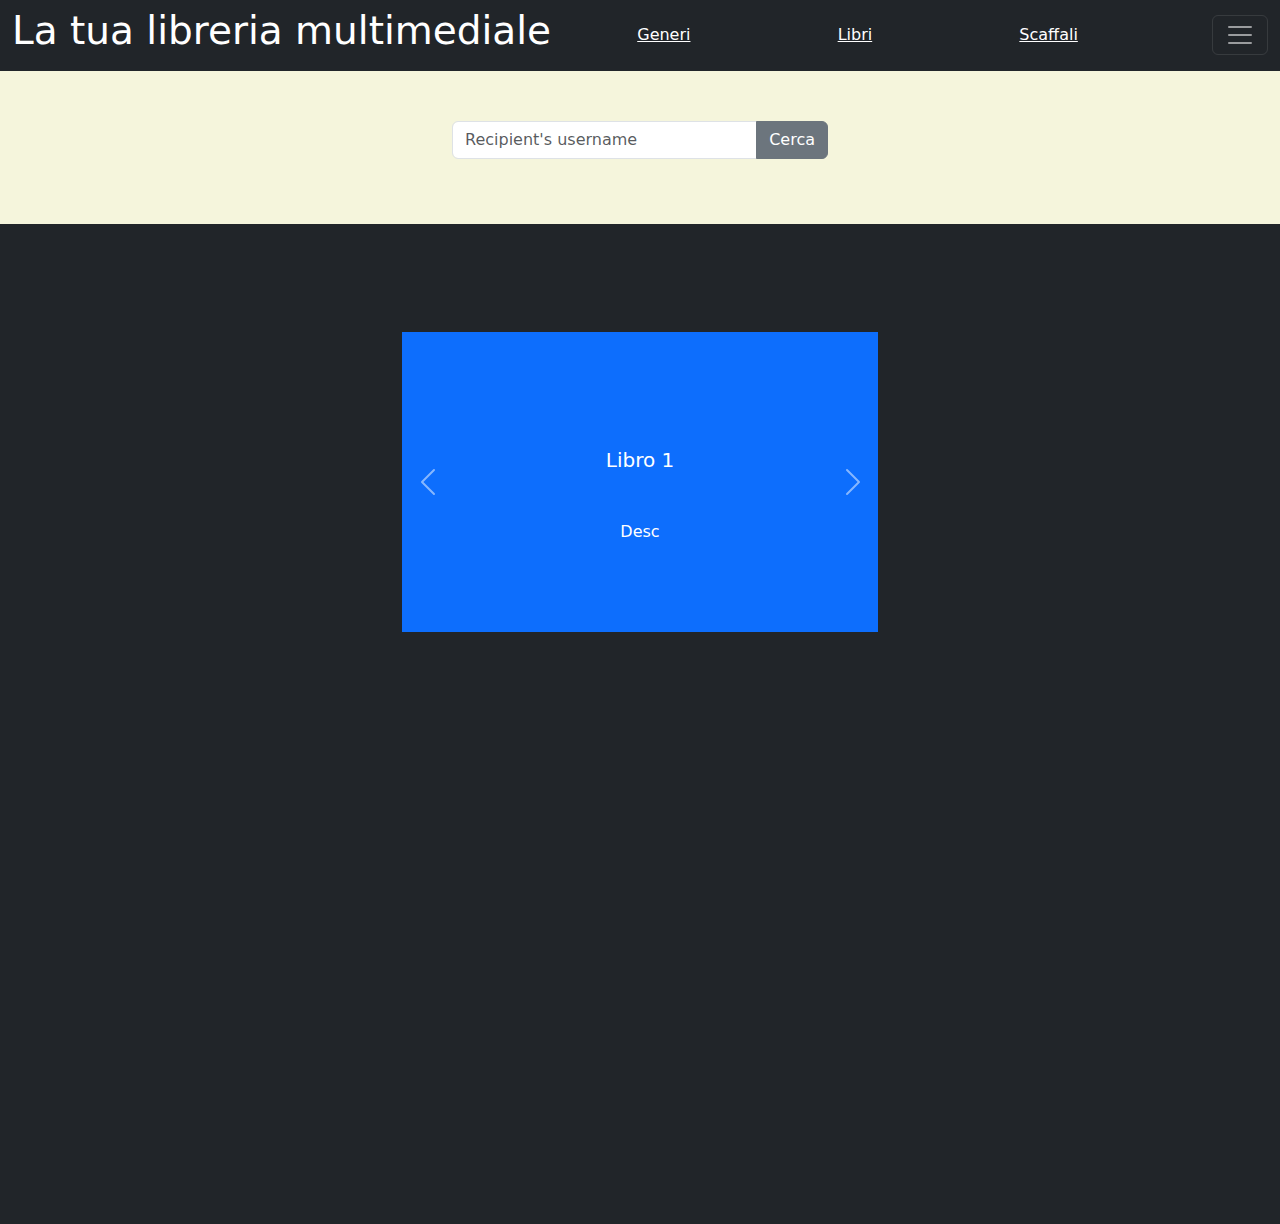
==== commit 6779d4c5: "V1.0.6 btn add/remove add and comments" ====
--- a/Sito azienda/index.html
+++ b/Sito azienda/index.html
@@ -1,62 +1,79 @@
 <!doctype html>
 <html lang="en">
     <head>
+        <!-- Metadati -->
         <meta charset="utf-8">
         <meta name="viewport" content="width=device-width, initial-scale=1"> 
-        <link href="https://cdn.jsdelivr.net/npm/bootstrap@5.0.2/dist/css/bootstrap.min.css" rel="stylesheet" integrity="sha384-EVSTQN3/azprG1Anm3QDgpJLIm9Nao0Yz1ztcQTwFspd3yD65VohhpuuCOmLASjC" crossorigin="anonymous">
+        <!-- Collegamenti ai fogli di stile -->
+        <link href="https://cdn.jsdelivr.net/npm/bootstrap@5.0.2/dist/css/bootstrap.min.css" rel="stylesheet">
         <link rel="stylesheet" href="style.css" type="text/css"> 
         <link rel="stylesheet" href="responsive.css" type="text/css">
+        <!-- Titolo della pagina -->
         <title>La Libreria</title>
     </head>
     <body>
+        <!-- Barra di navigazione -->
         <div class="collapse" id="navbarToggleExternalContent">
             <div class="bg-dark p-4">
+                <!-- Informazioni sulla creazione -->
                 <h5 class="text-white h4">Made by the best pigeons of the world :)</h5>
                 <span class="text-muted">Laguda Carlo, Marro Simone, Matta Leonardo & Iljas Toci</span>
             </div>
         </div>
         <nav class="navbar navbar-dark bg-dark">
             <div class="container-fluid">
+                <!-- Titolo della libreria -->
                 <h1 class="text-white text-center">La tua libreria multimediale</h1>
+                <!-- Pulsanti di navigazione -->
                 <button class="btn text-white me-5"><a href="generi.html" class="text-white">Generi</a></button>
                 <button class="btn text-white me-5"><a href="libri.html" class="text-white">Libri</a></button>
                 <button class="btn text-white me-5"><a href="scaffali.html" class="text-white">Scaffali</a></button>
+                <!-- Pulsante per il toggle della barra di navigazione -->
                 <button class="navbar-toggler" type="button" data-bs-toggle="collapse" data-bs-target="#navbarToggleExternalContent" aria-controls="navbarToggleExternalContent" aria-expanded="false" aria-label="Toggle navigation">
                     <span class="navbar-toggler-icon"></span>
                 </button>
             </div>
         </nav>
+        <!-- Campo di ricerca -->
         <div class="container div_saerch mb-5">
-            <div class=" input-group mt-3" style="max-width: 700px;">
+            <div class="input-group mt-3" style="max-width: 700px;">
                 <input type="text" class="form-control" placeholder="Recipient's username">
                 <button class="btn btn-secondary" type="button" id="btn_cerca">Cerca</button>
             </div>
         </div>
+        <!-- Carosello di immagini -->
         <div class="mainDiv bg-dark pt-2">
             <div id="carouselExampleCombined" class="carousel slide carosello_immagini container" data-bs-ride="carousel">
-                <div class="carousel-inner ">
-                    <div class="carousel-item active ">
+                <div class="carousel-inner">
+                    <!-- Slide 1 -->
+                    <div class="carousel-item active">
                         <span class="d-block bg-primary"></span>
                         <div class="carousel-caption d-none d-md-block text-white">
+                            <!-- Titolo e descrizione del libro -->
                             <h5 class="mb-5">Libro 1</h5>
                             <p class="mb-5">Desc</p>
                         </div>
                     </div>
+                    <!-- Slide 2 -->
                     <div class="carousel-item">
                         <span class="d-block bg-danger"></span>
                         <div class="carousel-caption d-none d-md-block text-white">
+                            <!-- Titolo e descrizione del libro -->
                             <h5 class="mb-5">Libro 2</h5>
                             <p class="mb-5">Desc</p>
                         </div>
                     </div>
+                    <!-- Slide 3 -->
                     <div class="carousel-item">
                         <span class="d-block bg-warning"></span>
                         <div class="carousel-caption d-none d-md-block text-white">
+                            <!-- Titolo e descrizione del libro -->
                             <h5 class="mb-5">Libro 3</h5>
                             <p class="mb-5">Desc</p>
                         </div>
                     </div>
                 </div>
+                <!-- Controlli del carosello -->
                 <button class="carousel-control-prev" type="button" data-bs-target="#carouselExampleCombined" data-bs-slide="prev">
                     <span class="carousel-control-prev-icon custom-carousel-icon" aria-hidden="true"></span>
                     <span class="visually-hidden">Previous</span>
@@ -67,9 +84,11 @@
                 </button>
             </div>
         </div>
+        <!-- Footer -->
         <footer>
-            <script src="https://cdn.jsdelivr.net/npm/bootstrap@5.0.2/dist/js/bootstrap.bundle.min.js" integrity="sha384-MrcW6ZMFYlzcLA8Nl+NtUVF0sA7MsXsP1UyJoMp4YLEuNSfAP+JcXn/tWtIaxVXM" crossorigin="anonymous"></script>
+            <!-- Collegamenti agli script -->
+            <script src="https://cdn.jsdelivr.net/npm/bootstrap@5.0.2/dist/js/bootstrap.bundle.min.js"></script>
             <script src="script.js"></script>
         </footer>
     </body>
-</html>+</html>
--- a/Sito azienda/style.css
+++ b/Sito azienda/style.css
@@ -12,35 +12,31 @@
 input {
     width: 300px;
 }
-
+/*div per la barra di ricerca*/
 .div_saerch {
     width: 400px;
     height: 75px;
     margin-top: 50px;
 }
-
+    /*div principale*/
 .mainDiv {
     margin: 0 auto;
     margin-top: -20px;
     width: 100%;
     height: 1000px;
 }
-
-.btn-style {
-    background-color: rgb(240, 222, 199);
-}
-
+/*grandezza span carosello  carolesso*/
 span {
     width: 500px;
     height: 300px;
     margin: 0 auto;
 }
-
+/*grandezze generali carosello*/
 .carosello_immagini {
     max-width: 500px;
     margin-top: 100px;
 }
-
+/*btn per cambaire slide carosello*/
 .custom-carousel-icon {
     color: #000000 !important; /* Sovrascrivi il colore dell'icona */
 }
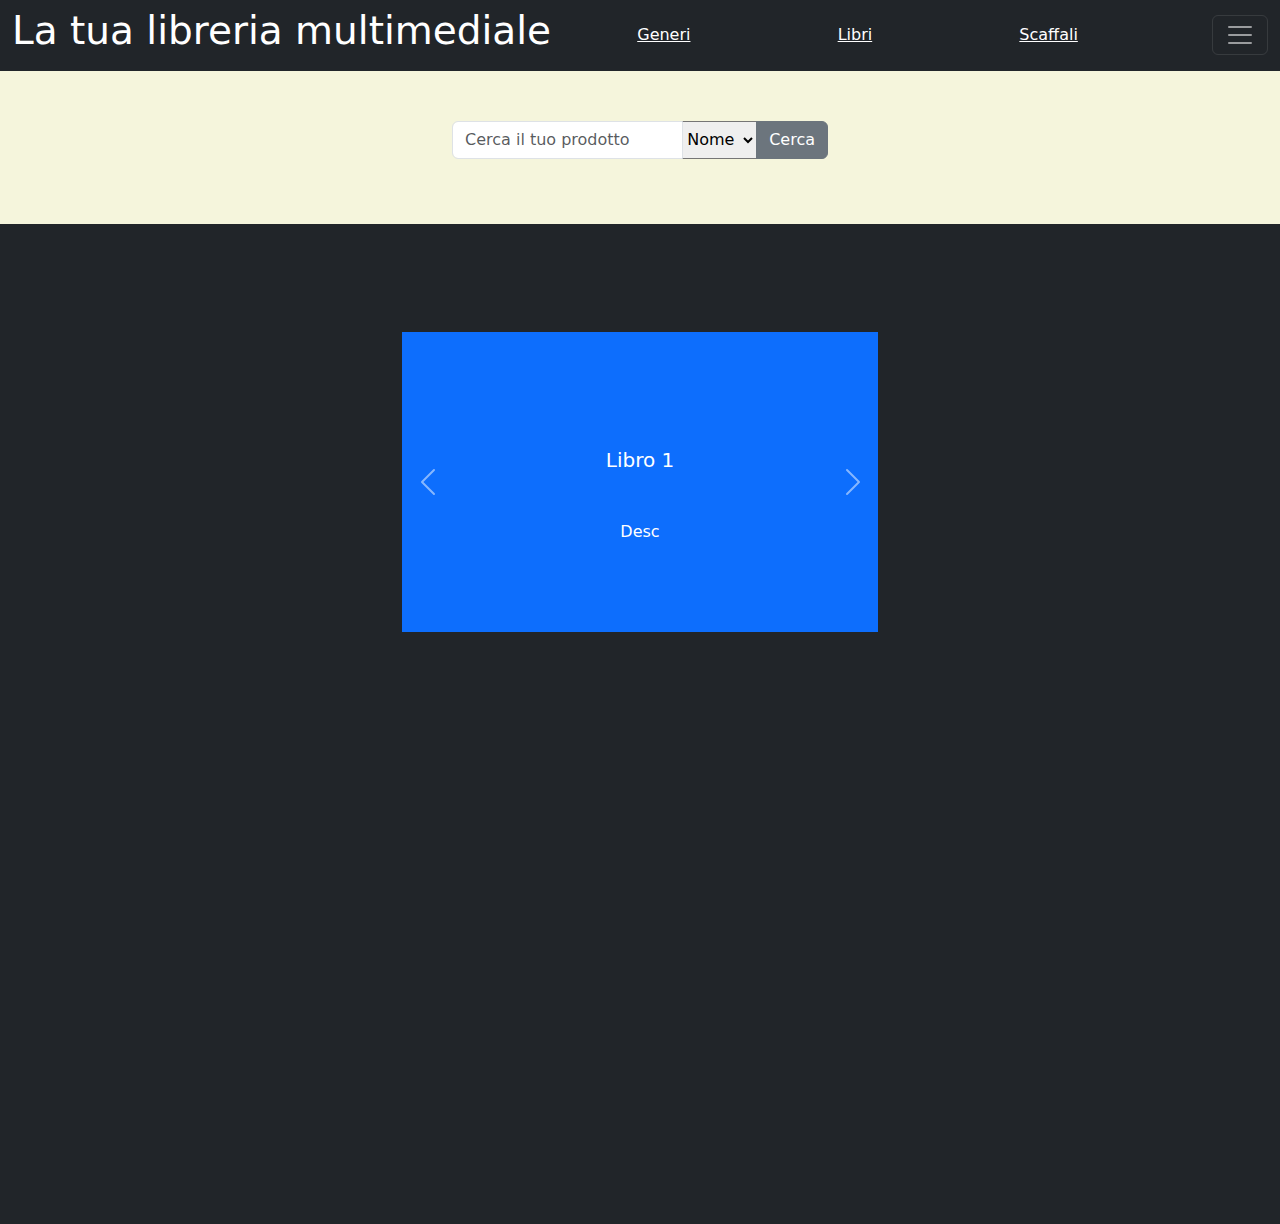
==== commit 32ea7434: "V1.0.7 select added" ====
--- a/Sito azienda/index.html
+++ b/Sito azienda/index.html
@@ -37,7 +37,11 @@
         <!-- Campo di ricerca -->
         <div class="container div_saerch mb-5">
             <div class="input-group mt-3" style="max-width: 700px;">
-                <input type="text" class="form-control" placeholder="Recipient's username">
+                <input type="text" class="form-control" placeholder="Cerca il tuo prodotto">
+                <select id="criterio">
+                    <option value="nome">Nome</option>
+                    <option value="prezzo">Prezzo</option>
+                </select>
                 <button class="btn btn-secondary" type="button" id="btn_cerca">Cerca</button>
             </div>
         </div>
